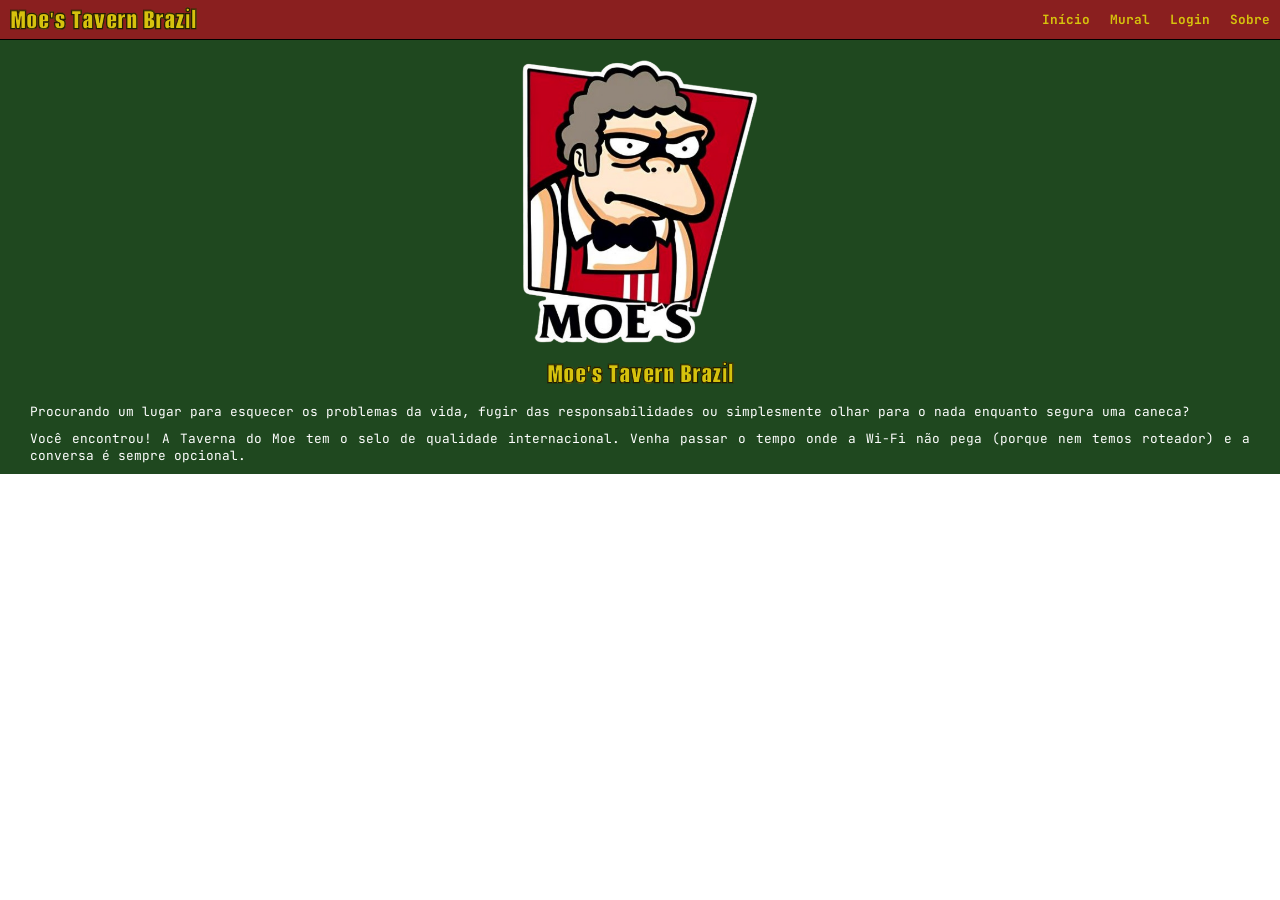
==== index.html @ fb0f168b "Header finishing" ====
<!DOCTYPE html>
<html lang="pt-br">
<head>
    <meta charset="UTF-8">
    <meta name="viewport" content="width=device-width, initial-scale=1.0">
    <title>Moe's Tavern Brazil</title>
    <link rel="stylesheet" href="main.css">
</head>
<body>
    <header>
        <h1 class="header">Moe's Tavern Brazil</h1>
        <nav>
            <a href="index.html">Início</a>
            <a href="/frontend/pages/mural.html">Mural</a>
            <a href="/frontend/pages/login.html">Login</a>
            <a href="/frontend/pages/about_us.html">Sobre</a>
        </nav>
    </header>
    <main>
        <img src="/frontend/assets/img/logo.png" alt="Logo do Moe's Tavern" id="logo">
        <h1 class="main">Moe's Tavern Brazil</h1>
        <p class="main">Procurando um lugar para esquecer os problemas da vida, fugir das responsabilidades ou simplesmente olhar para o nada enquanto segura uma caneca?</p>
        <p class="main">Você encontrou! A Taverna do Moe tem o selo de qualidade internacional. Venha passar o tempo onde a Wi-Fi não pega (porque nem temos roteador) e a conversa é sempre opcional.</p>
    </main>
    <footer>

    </footer>
</body>
</html>
---- main.css ----
@import url(/frontend/styles/reset.css);
@import url(/frontend/styles/variables.css);
@import url(/frontend/styles/layout/header.css);
@import url(/frontend/styles/layout/main.css);
@import url(/frontend/styles/layout/footer.css);
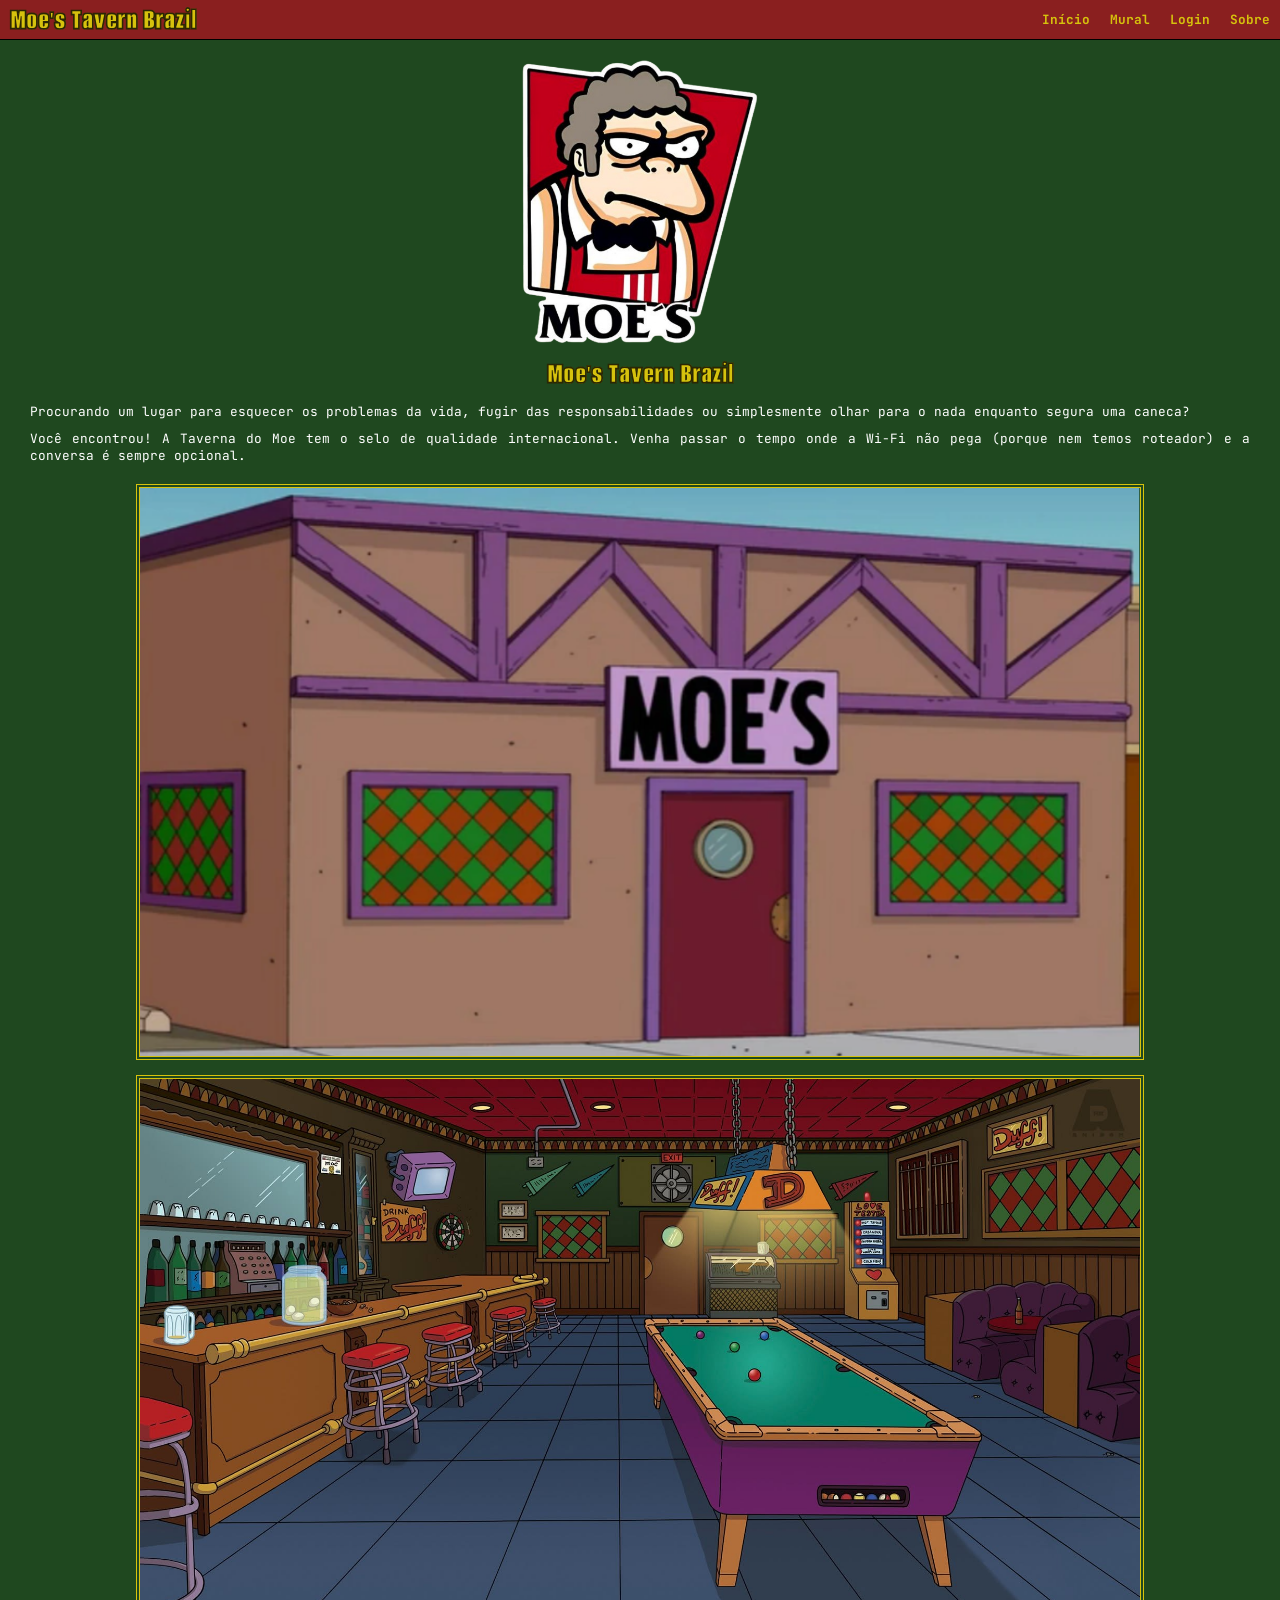
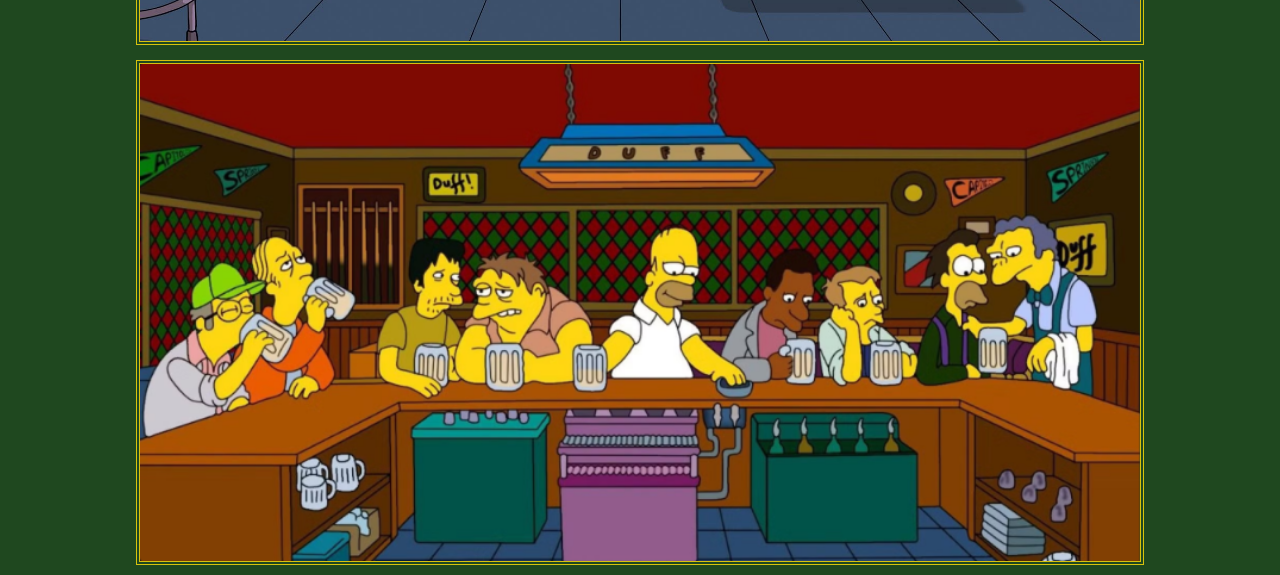
==== commit 09cf3a6b: "Made the main area and add photos of the tavern" ====
--- a/index.html
+++ b/index.html
@@ -21,6 +21,12 @@
         <h1 class="main">Moe's Tavern Brazil</h1>
         <p class="main">Procurando um lugar para esquecer os problemas da vida, fugir das responsabilidades ou simplesmente olhar para o nada enquanto segura uma caneca?</p>
         <p class="main">Você encontrou! A Taverna do Moe tem o selo de qualidade internacional. Venha passar o tempo onde a Wi-Fi não pega (porque nem temos roteador) e a conversa é sempre opcional.</p>
+
+        <div class="main">
+            <img src="/frontend/assets/img/photo1.png" alt="Foto do bar 1" class="photo" id="img1">
+            <img src="/frontend/assets/img/photo2.png" alt="Foto do bar 2" class="photo" id="img2">
+            <img src="/frontend/assets/img/photo3.png" alt="Foto do bar 3" class="photo" id="img3">
+        </div>
     </main>
     <footer>
 
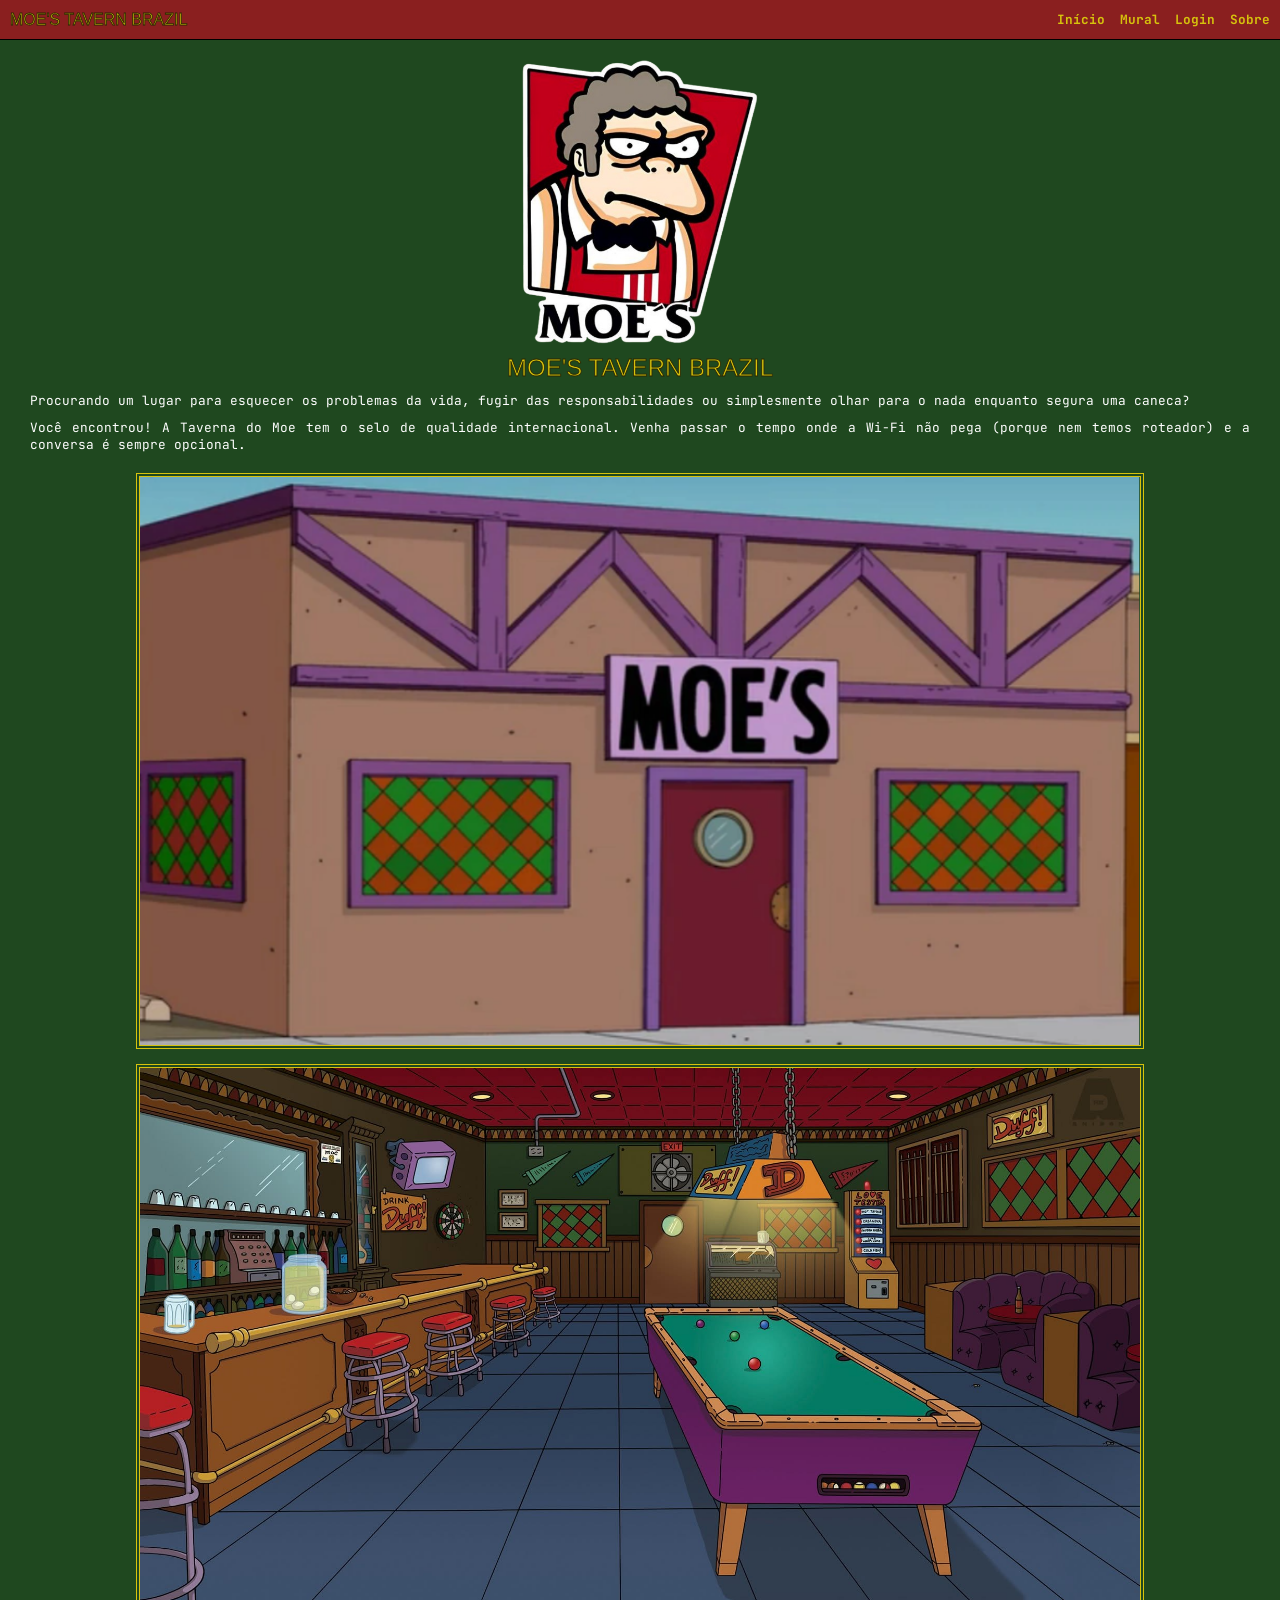
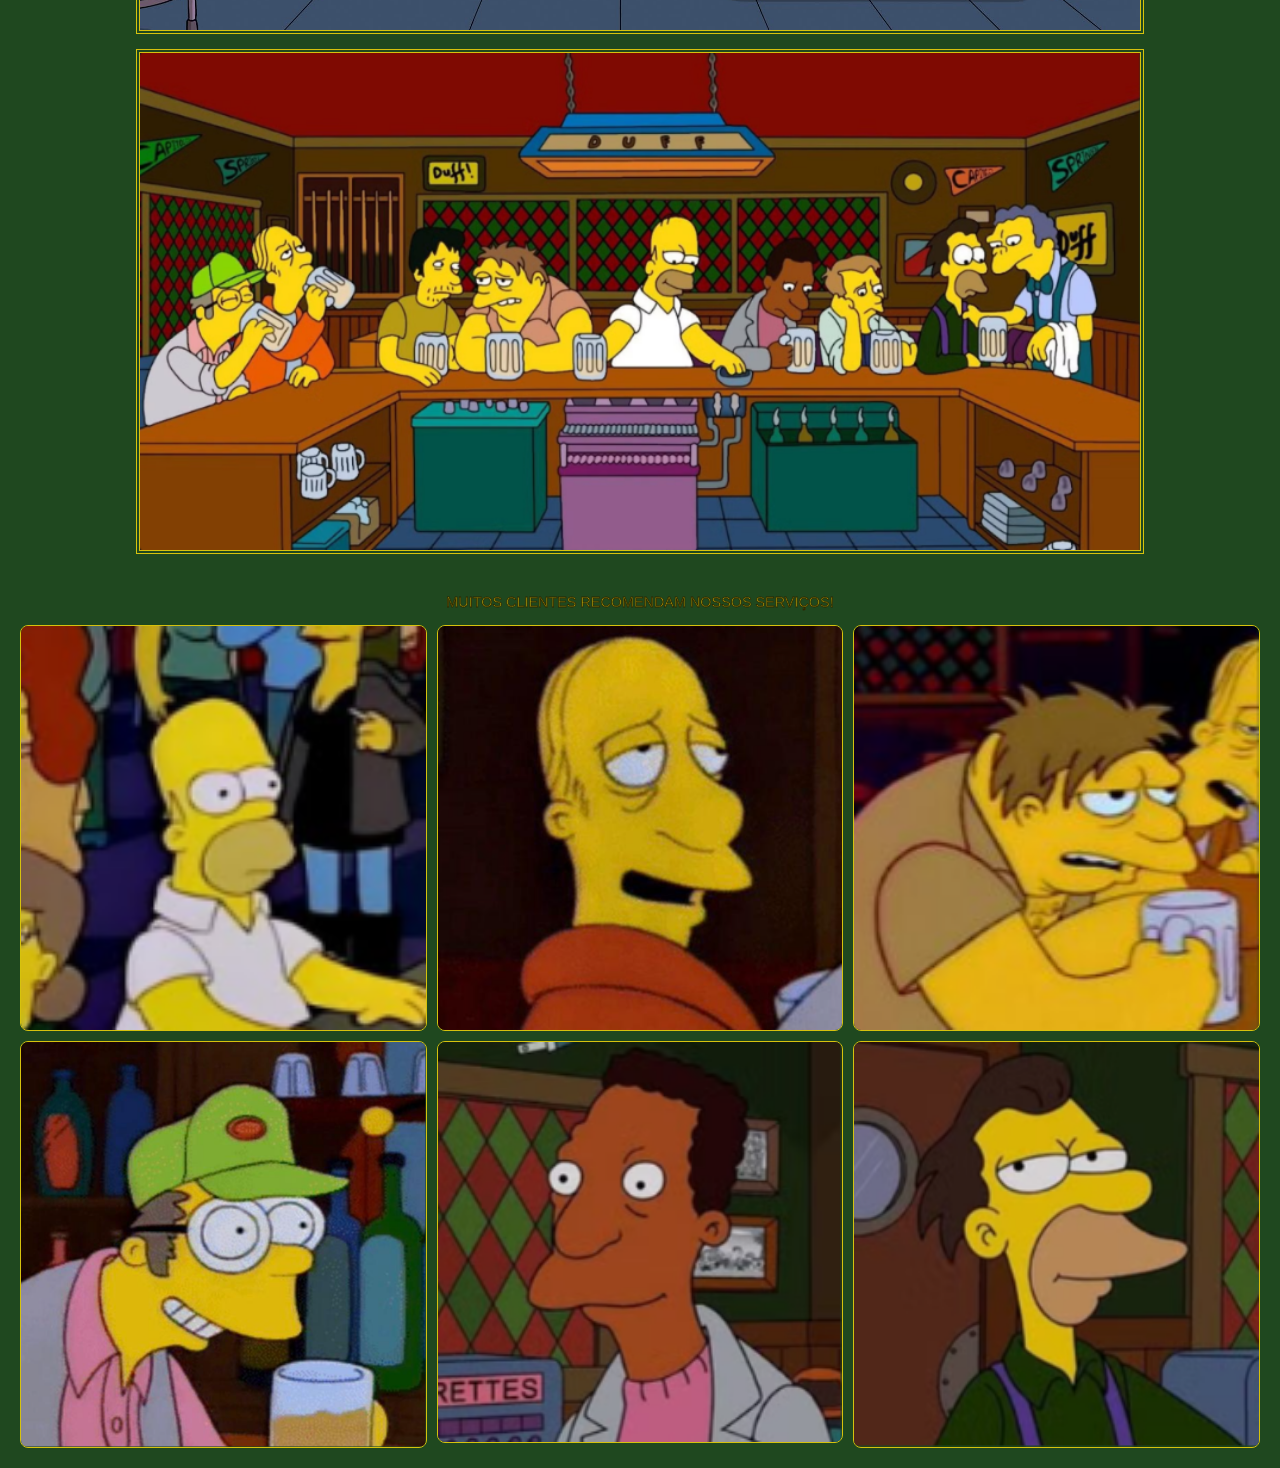
==== commit 25f74bf3: "Made currently clients area" ====
--- a/index.html
+++ b/index.html
@@ -8,7 +8,7 @@
 </head>
 <body>
     <header>
-        <h1 class="header">Moe's Tavern Brazil</h1>
+        <h1 class="header">MOE'S TAVERN BRAZIL</h1>
         <nav>
             <a href="index.html">Início</a>
             <a href="/frontend/pages/mural.html">Mural</a>
@@ -18,7 +18,7 @@
     </header>
     <main>
         <img src="/frontend/assets/img/logo.png" alt="Logo do Moe's Tavern" id="logo">
-        <h1 class="main">Moe's Tavern Brazil</h1>
+        <h1 class="main">MOE'S TAVERN BRAZIL</h1>
         <p class="main">Procurando um lugar para esquecer os problemas da vida, fugir das responsabilidades ou simplesmente olhar para o nada enquanto segura uma caneca?</p>
         <p class="main">Você encontrou! A Taverna do Moe tem o selo de qualidade internacional. Venha passar o tempo onde a Wi-Fi não pega (porque nem temos roteador) e a conversa é sempre opcional.</p>
 
@@ -27,6 +27,16 @@
             <img src="/frontend/assets/img/photo2.png" alt="Foto do bar 2" class="photo" id="img2">
             <img src="/frontend/assets/img/photo3.png" alt="Foto do bar 3" class="photo" id="img3">
         </div>
+
+        <h2 class="main">MUITOS CLIENTES RECOMENDAM NOSSOS SERVIÇOS!</h2>
+        <div class="carrossel">
+            <img src="/frontend/assets/img/homer.png" alt="homer" class="client">
+            <img src="/frontend/assets/img/larry.png" alt="larry" class="client">
+            <img src="/frontend/assets/img/barney.png" alt="barney" class="client">
+            <img src="/frontend/assets/img/sam.png" alt="sam" class="client">
+            <img src="/frontend/assets/img/carl.png" alt="carl" class="client">
+            <img src="/frontend/assets/img/lenny.png" alt="lenny" class="client">
+        </div>
     </main>
     <footer>
 
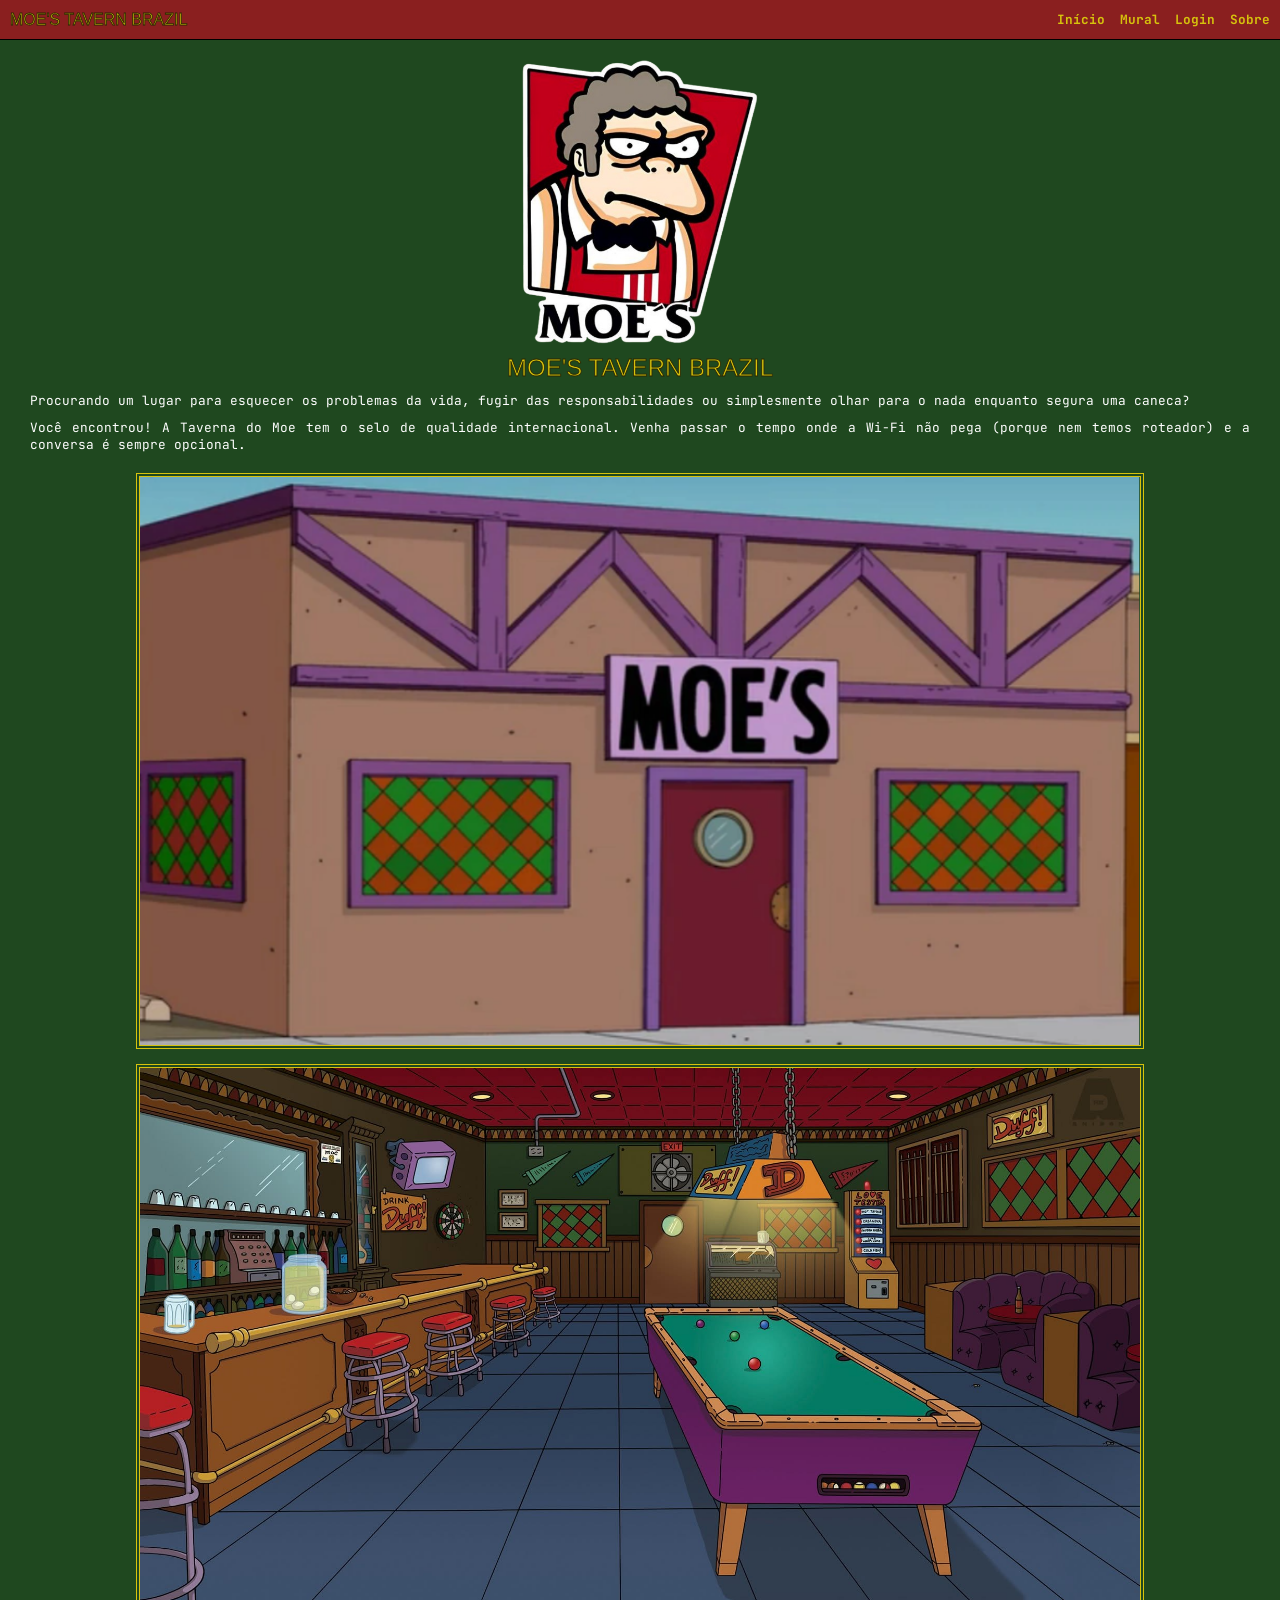
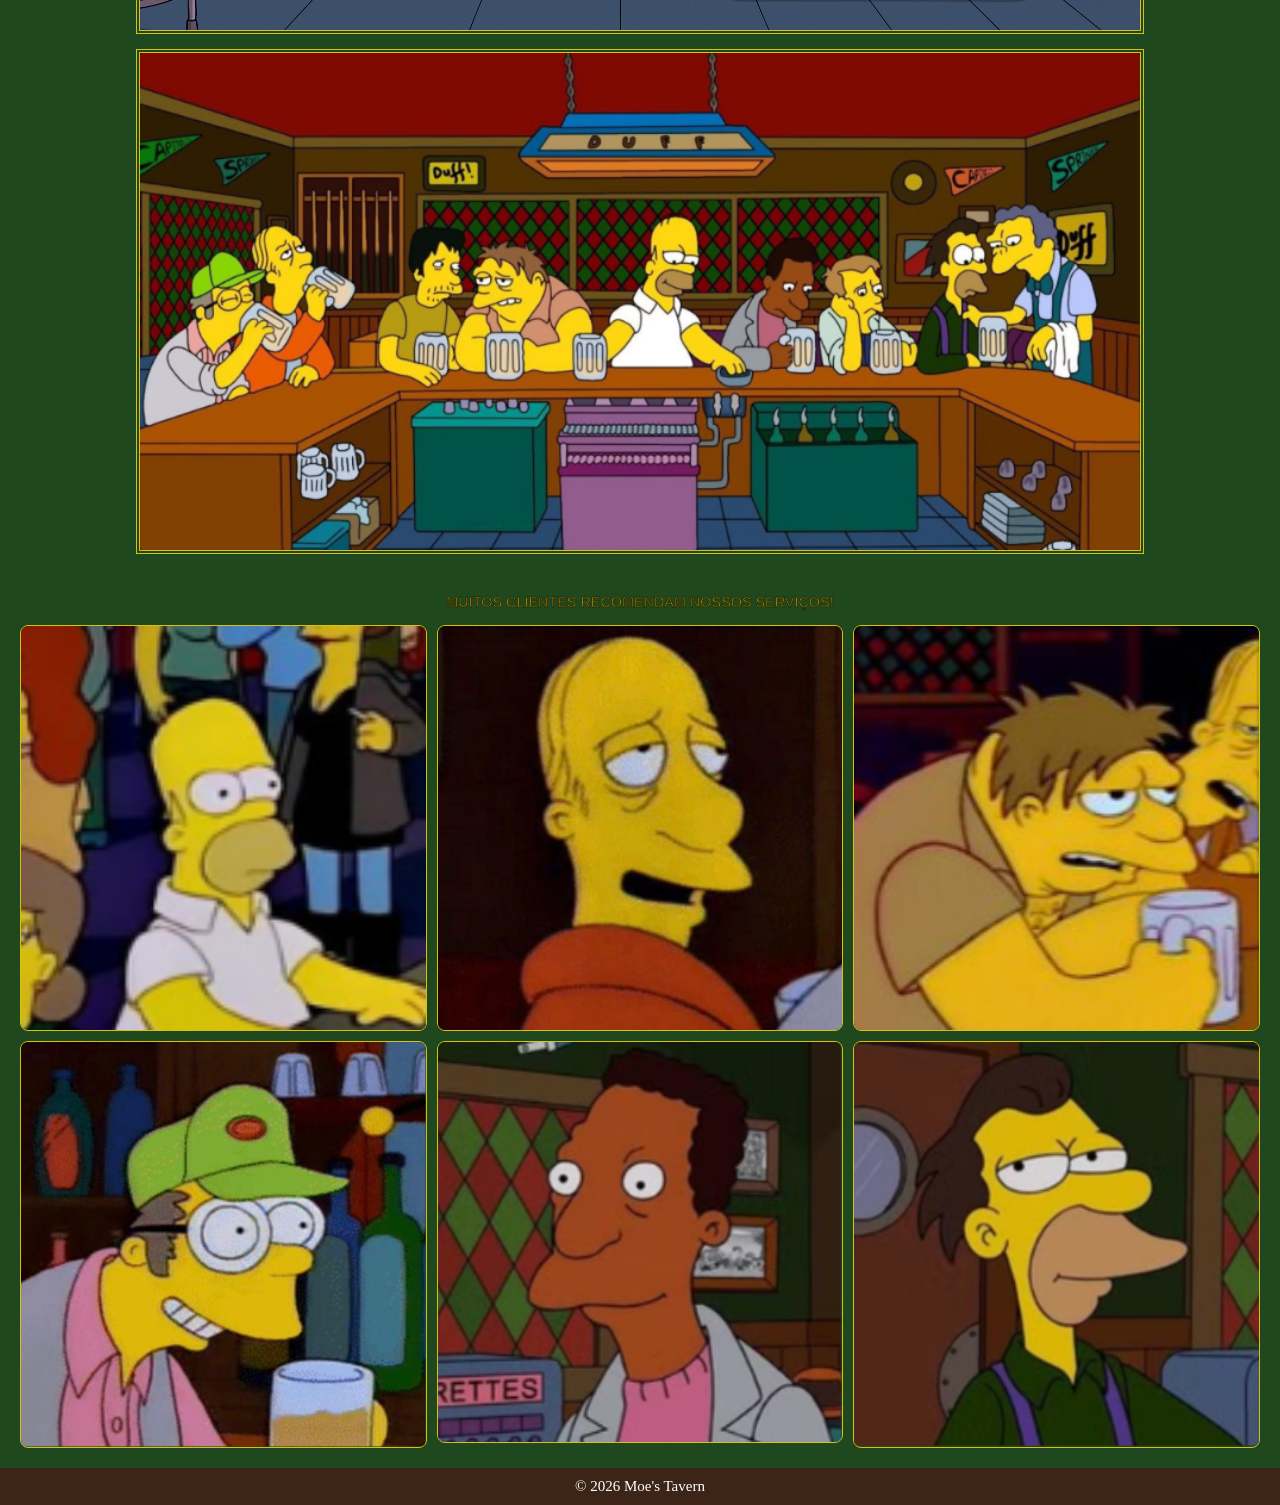
==== commit dba3786b: "Finished the footer and adjusted the clients area" ====
--- a/index.html
+++ b/index.html
@@ -29,7 +29,7 @@
         </div>
 
         <h2 class="main">MUITOS CLIENTES RECOMENDAM NOSSOS SERVIÇOS!</h2>
-        <div class="carrossel">
+        <div class="client">
             <img src="/frontend/assets/img/homer.png" alt="homer" class="client">
             <img src="/frontend/assets/img/larry.png" alt="larry" class="client">
             <img src="/frontend/assets/img/barney.png" alt="barney" class="client">
@@ -39,7 +39,7 @@
         </div>
     </main>
     <footer>
-
+        <p class="footer">&copy; 2026 Moe's Tavern</p>
     </footer>
 </body>
 </html>
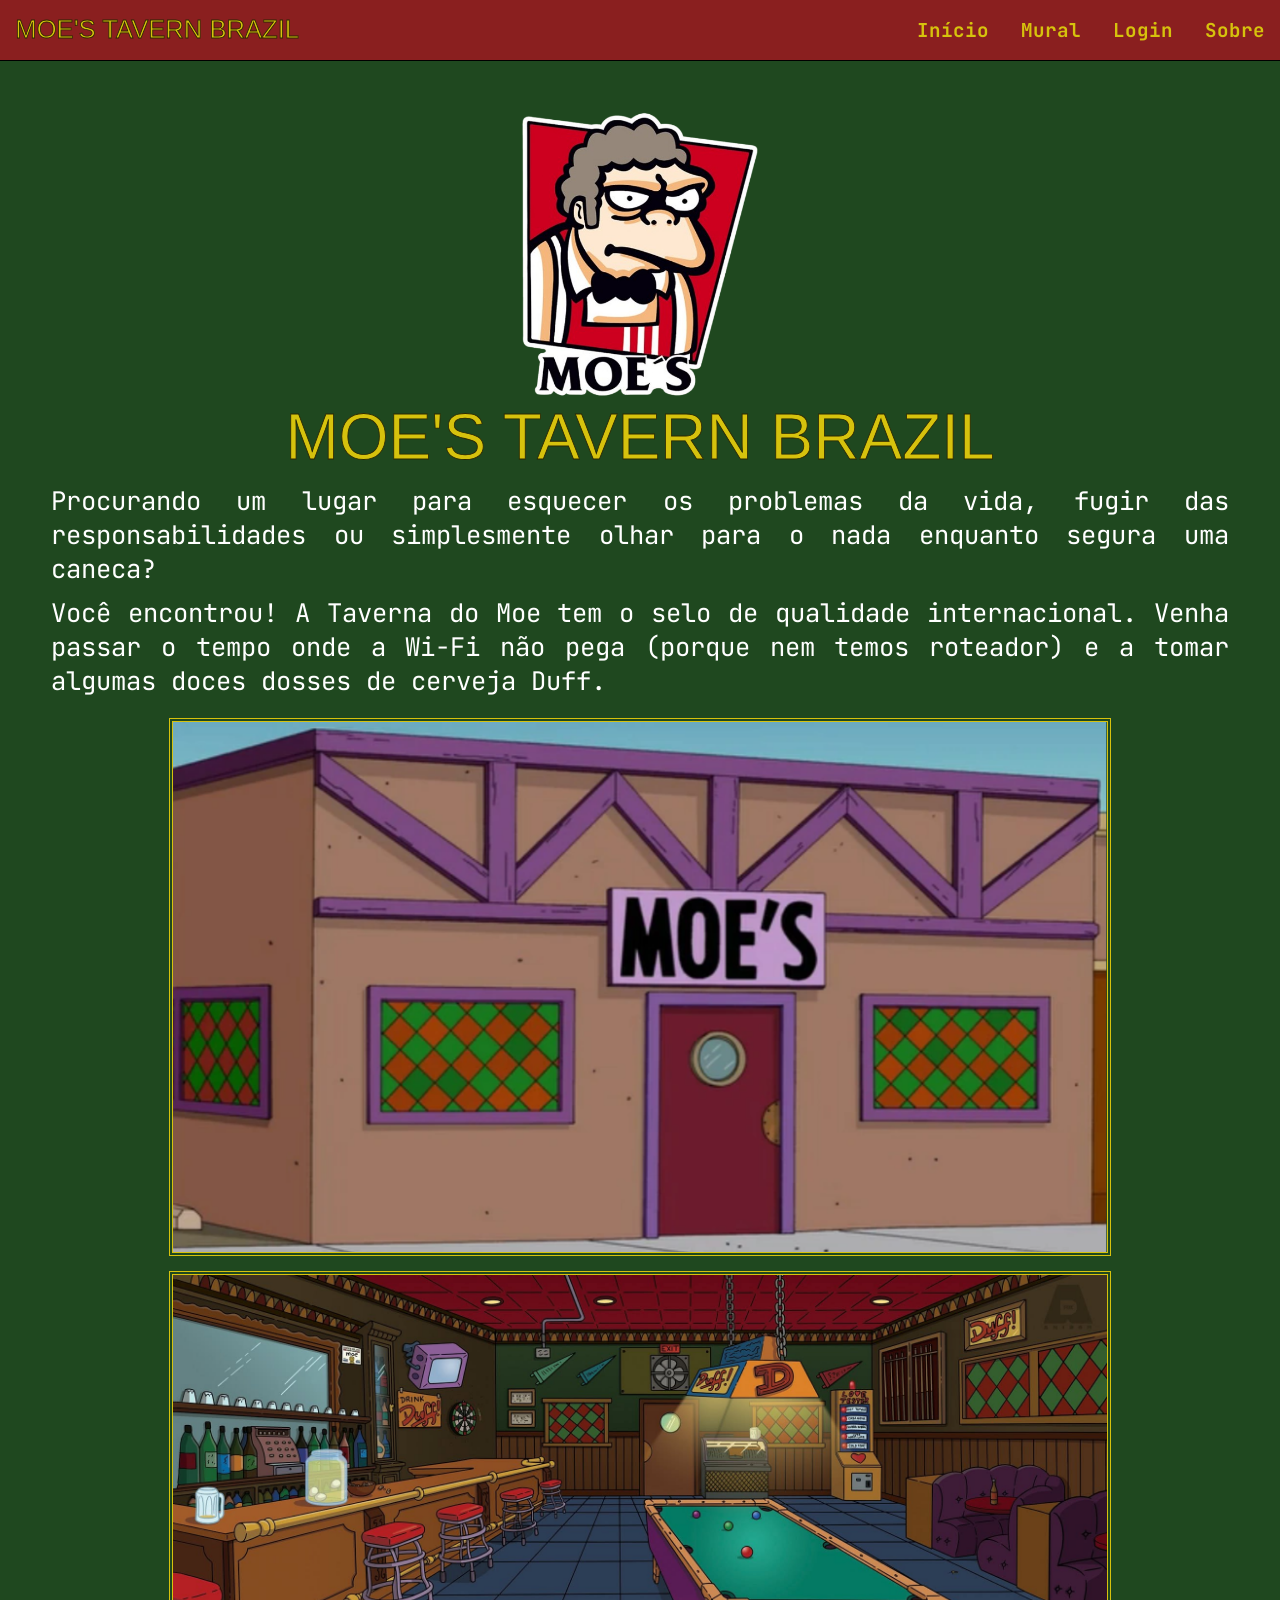
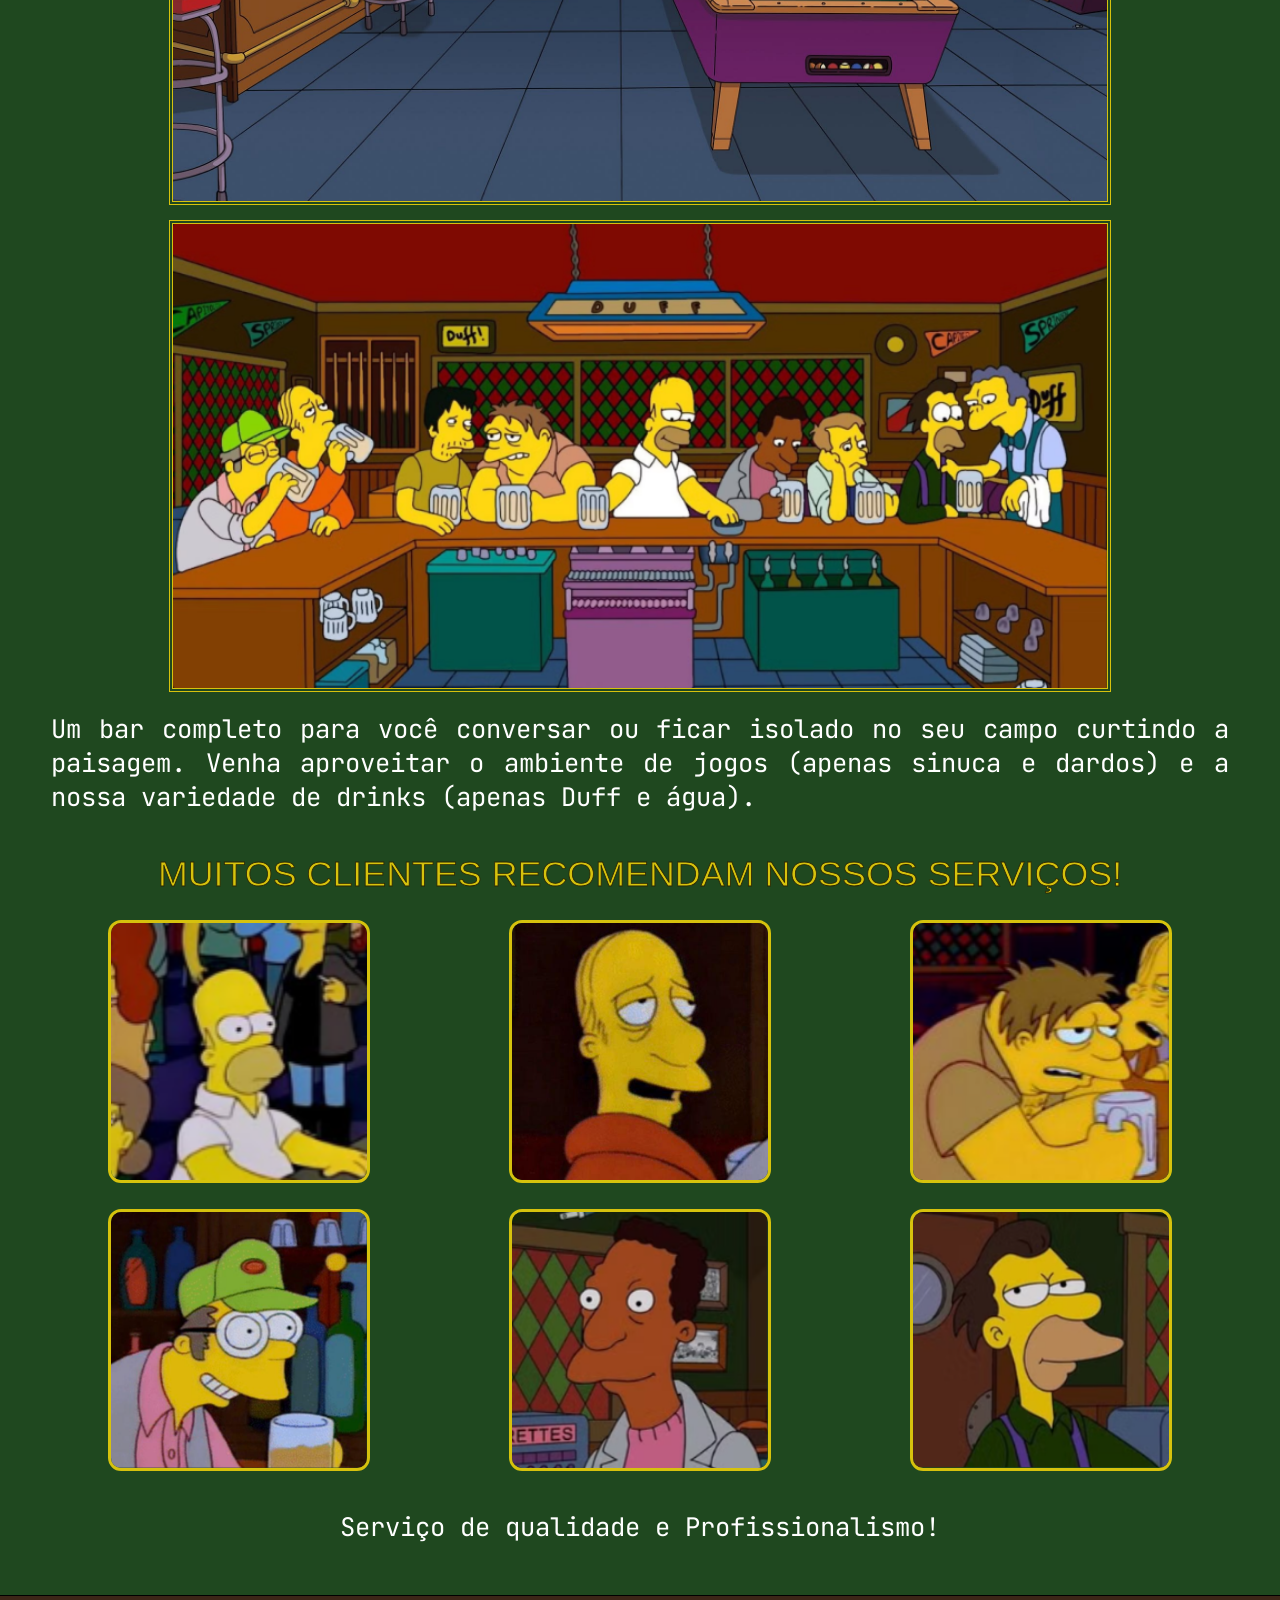
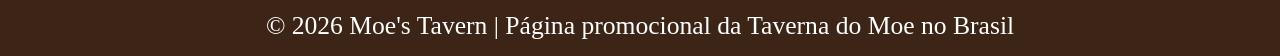
==== commit 0d71dfc7: "Finished home page" ====
--- a/index.html
+++ b/index.html
@@ -20,13 +20,15 @@
         <img src="/frontend/assets/img/logo.png" alt="Logo do Moe's Tavern" id="logo">
         <h1 class="main">MOE'S TAVERN BRAZIL</h1>
         <p class="main">Procurando um lugar para esquecer os problemas da vida, fugir das responsabilidades ou simplesmente olhar para o nada enquanto segura uma caneca?</p>
-        <p class="main">Você encontrou! A Taverna do Moe tem o selo de qualidade internacional. Venha passar o tempo onde a Wi-Fi não pega (porque nem temos roteador) e a conversa é sempre opcional.</p>
+        <p class="main">Você encontrou! A Taverna do Moe tem o selo de qualidade internacional. Venha passar o tempo onde a Wi-Fi não pega (porque nem temos roteador) e a tomar algumas doces dosses de cerveja Duff.</p>
 
-        <div class="main">
+        <div class="photos">
             <img src="/frontend/assets/img/photo1.png" alt="Foto do bar 1" class="photo" id="img1">
             <img src="/frontend/assets/img/photo2.png" alt="Foto do bar 2" class="photo" id="img2">
             <img src="/frontend/assets/img/photo3.png" alt="Foto do bar 3" class="photo" id="img3">
         </div>
+
+        <p class="main">Um bar completo para você conversar ou ficar isolado no seu campo curtindo a paisagem. Venha aproveitar o ambiente de jogos (apenas sinuca e dardos) e a nossa variedade de drinks (apenas Duff e água).</p>
 
         <h2 class="main">MUITOS CLIENTES RECOMENDAM NOSSOS SERVIÇOS!</h2>
         <div class="client">
@@ -37,9 +39,10 @@
             <img src="/frontend/assets/img/carl.png" alt="carl" class="client">
             <img src="/frontend/assets/img/lenny.png" alt="lenny" class="client">
         </div>
+        <p id="simple-words">Serviço de qualidade e Profissionalismo!</p>
     </main>
     <footer>
-        <p class="footer">&copy; 2026 Moe's Tavern</p>
+        <p class="footer">&copy; 2026 Moe's Tavern | Página promocional da Taverna do Moe no Brasil</p>
     </footer>
 </body>
 </html>
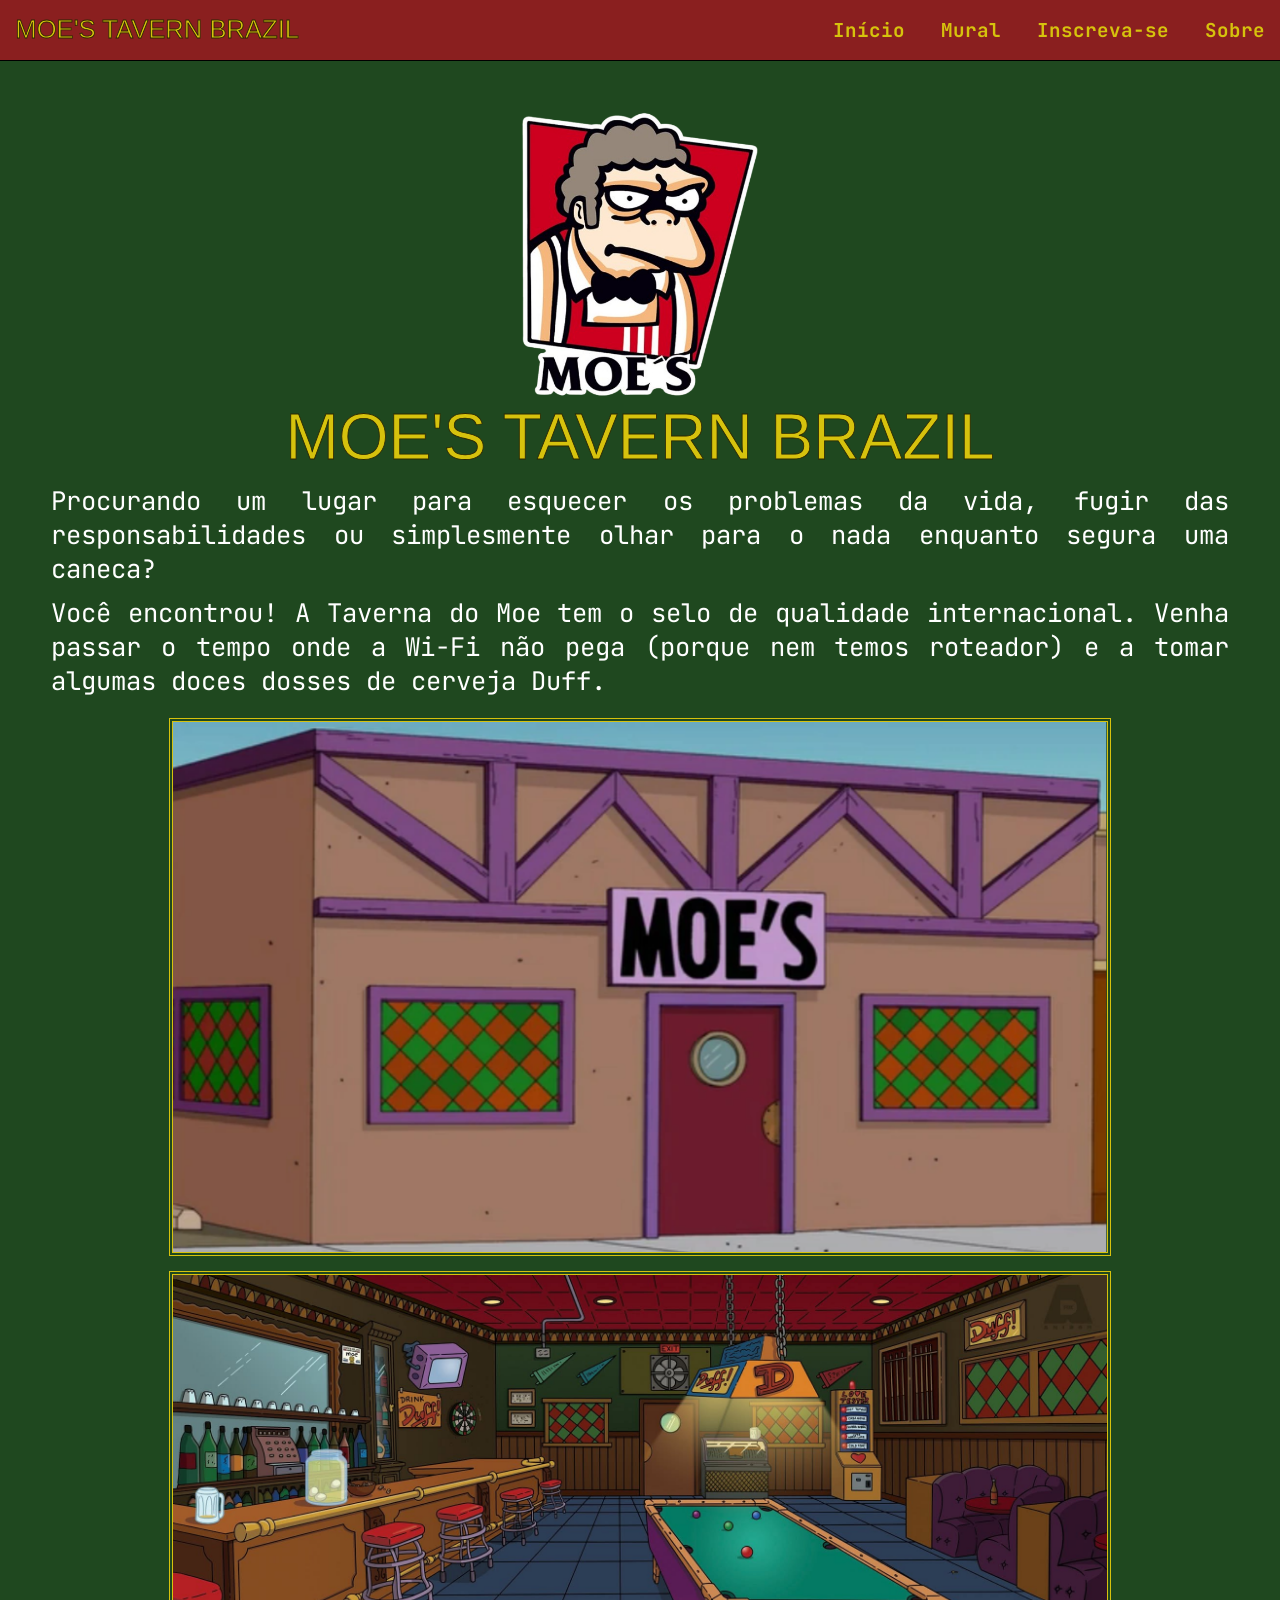
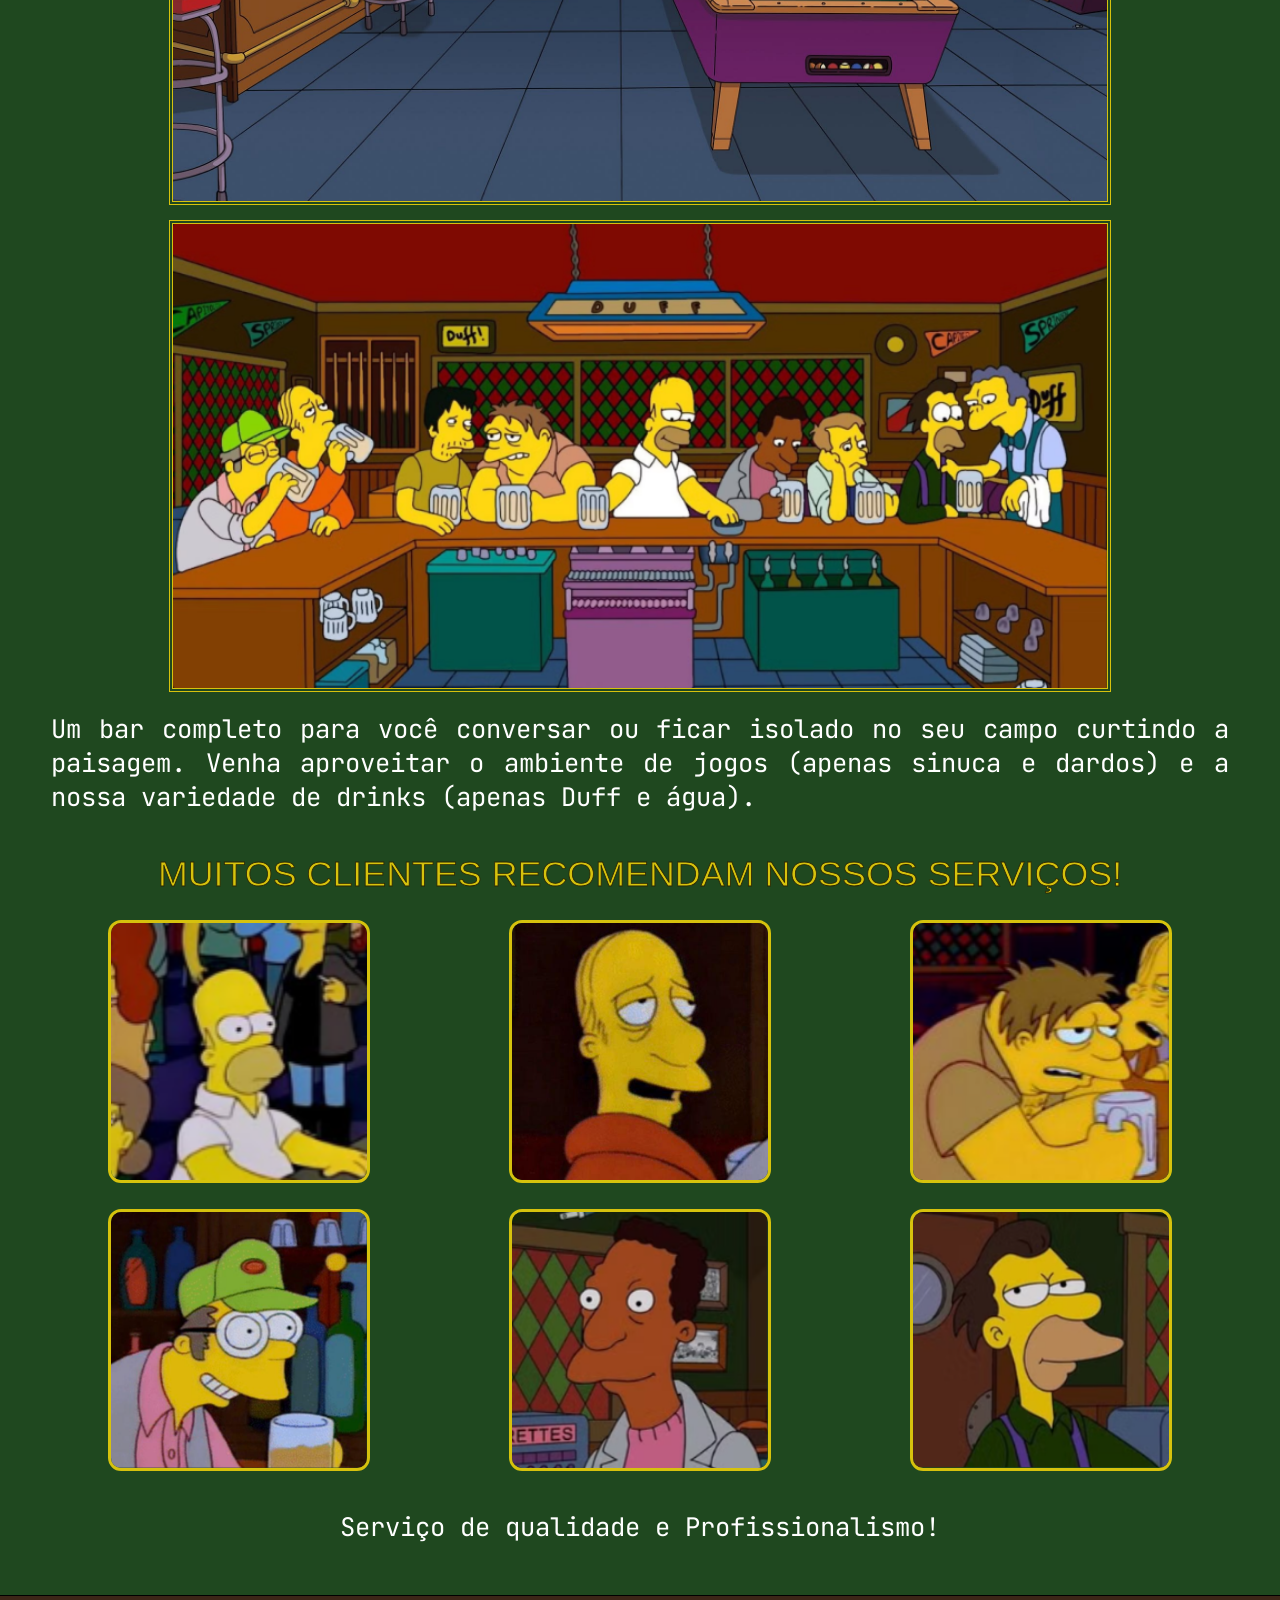
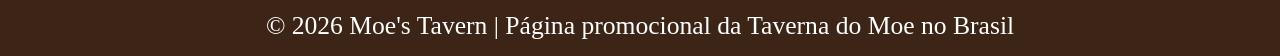
==== commit 23ef73aa: "Finished the front-end of the Sign Up page" ====
--- a/index.html
+++ b/index.html
@@ -10,9 +10,9 @@
     <header>
         <h1 class="header">MOE'S TAVERN BRAZIL</h1>
         <nav>
-            <a href="index.html">Início</a>
-            <a href="/frontend/pages/mural.html">Mural</a>
-            <a href="/frontend/pages/login.html">Login</a>
+            <a href="/index.html">Início</a>
+            <a href="#">Mural</a>
+            <a href="/frontend/pages/sign_up.html">Inscreva-se</a>
             <a href="/frontend/pages/about_us.html">Sobre</a>
         </nav>
     </header>
@@ -23,9 +23,9 @@
         <p class="main">Você encontrou! A Taverna do Moe tem o selo de qualidade internacional. Venha passar o tempo onde a Wi-Fi não pega (porque nem temos roteador) e a tomar algumas doces dosses de cerveja Duff.</p>
 
         <div class="photos">
-            <img src="/frontend/assets/img/photo1.png" alt="Foto do bar 1" class="photo" id="img1">
-            <img src="/frontend/assets/img/photo2.png" alt="Foto do bar 2" class="photo" id="img2">
-            <img src="/frontend/assets/img/photo3.png" alt="Foto do bar 3" class="photo" id="img3">
+            <img src="/frontend/assets/img/photo1.png" alt="Foto do bar 1" class="photo">
+            <img src="/frontend/assets/img/photo2.png" alt="Foto do bar 2" class="photo">
+            <img src="/frontend/assets/img/photo3.png" alt="Foto do bar 3" class="photo">
         </div>
 
         <p class="main">Um bar completo para você conversar ou ficar isolado no seu campo curtindo a paisagem. Venha aproveitar o ambiente de jogos (apenas sinuca e dardos) e a nossa variedade de drinks (apenas Duff e água).</p>
